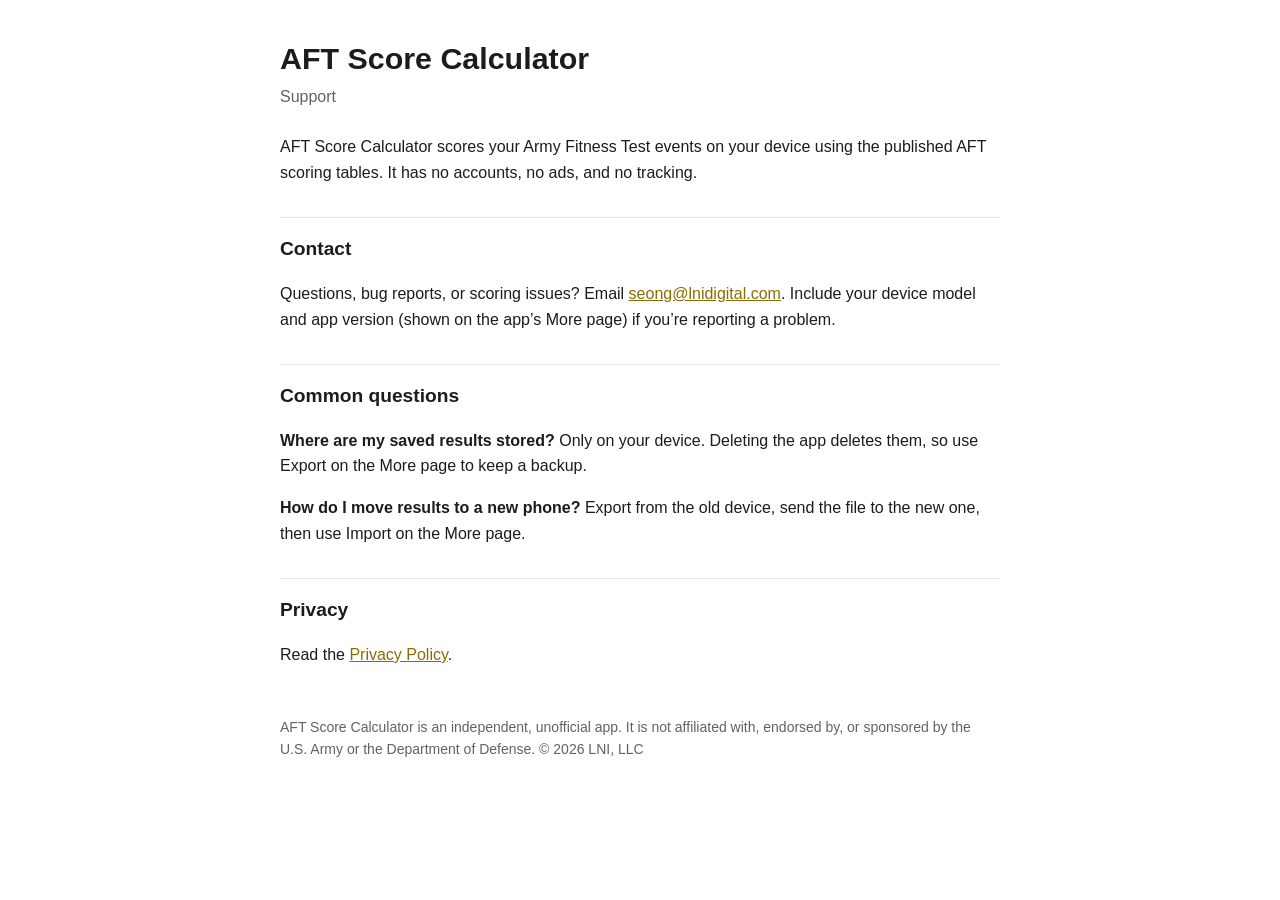
==== index.html @ 73eeace1 "Add support page and privacy policy for AFT Score Calculator Co-Authored-By: Claude Opus 5.5 <norepl" ====
<!doctype html>
<html lang="en"><head><meta charset="utf-8"><meta name="viewport" content="width=device-width,initial-scale=1">
<title>AFT Score Calculator Support</title><link rel="stylesheet" href="style.css"></head>
<body><main>
<h1>AFT Score Calculator</h1>
<p class="meta">Support</p>
<p>AFT Score Calculator scores your Army Fitness Test events on your device using the published AFT scoring tables. It has no accounts, no ads, and no tracking.</p>
<h2>Contact</h2>
<p>Questions, bug reports, or scoring issues? Email <a href="mailto:seong@lnidigital.com">seong@lnidigital.com</a>. Include your device model and app version (shown on the app’s More page) if you’re reporting a problem.</p>
<h2>Common questions</h2>
<p><strong>Where are my saved results stored?</strong> Only on your device. Deleting the app deletes them, so use Export on the More page to keep a backup.</p>
<p><strong>How do I move results to a new phone?</strong> Export from the old device, send the file to the new one, then use Import on the More page.</p>
<h2>Privacy</h2>
<p>Read the <a href="privacy/">Privacy Policy</a>.</p>
<footer>AFT Score Calculator is an independent, unofficial app. It is not affiliated with, endorsed by, or sponsored by the U.S. Army or the Department of Defense. © 2026 LNI, LLC</footer>
</main></body></html>
---- style.css ----
:root{--bg:#ffffff;--fg:#1c1c1e;--muted:#5f6368;--accent:#8a6d00;--rule:#e5e5ea}
@media (prefers-color-scheme:dark){:root{--bg:#121212;--fg:#ececec;--muted:#a0a0a5;--accent:#ffcc01;--rule:#2c2c2e}}
body{margin:0;background:var(--bg);color:var(--fg);font:16px/1.6 -apple-system,BlinkMacSystemFont,"Segoe UI",Roboto,sans-serif}
main{max-width:720px;margin:0 auto;padding:40px 16px 64px}
h1{font-size:1.9rem;line-height:1.2;margin:0 0 8px}
h2{font-size:1.2rem;margin:32px 0 8px;padding-top:16px;border-top:1px solid var(--rule)}
.meta{color:var(--muted);margin:0 0 24px}
a{color:var(--accent)}
footer{color:var(--muted);font-size:.875rem;margin-top:48px}
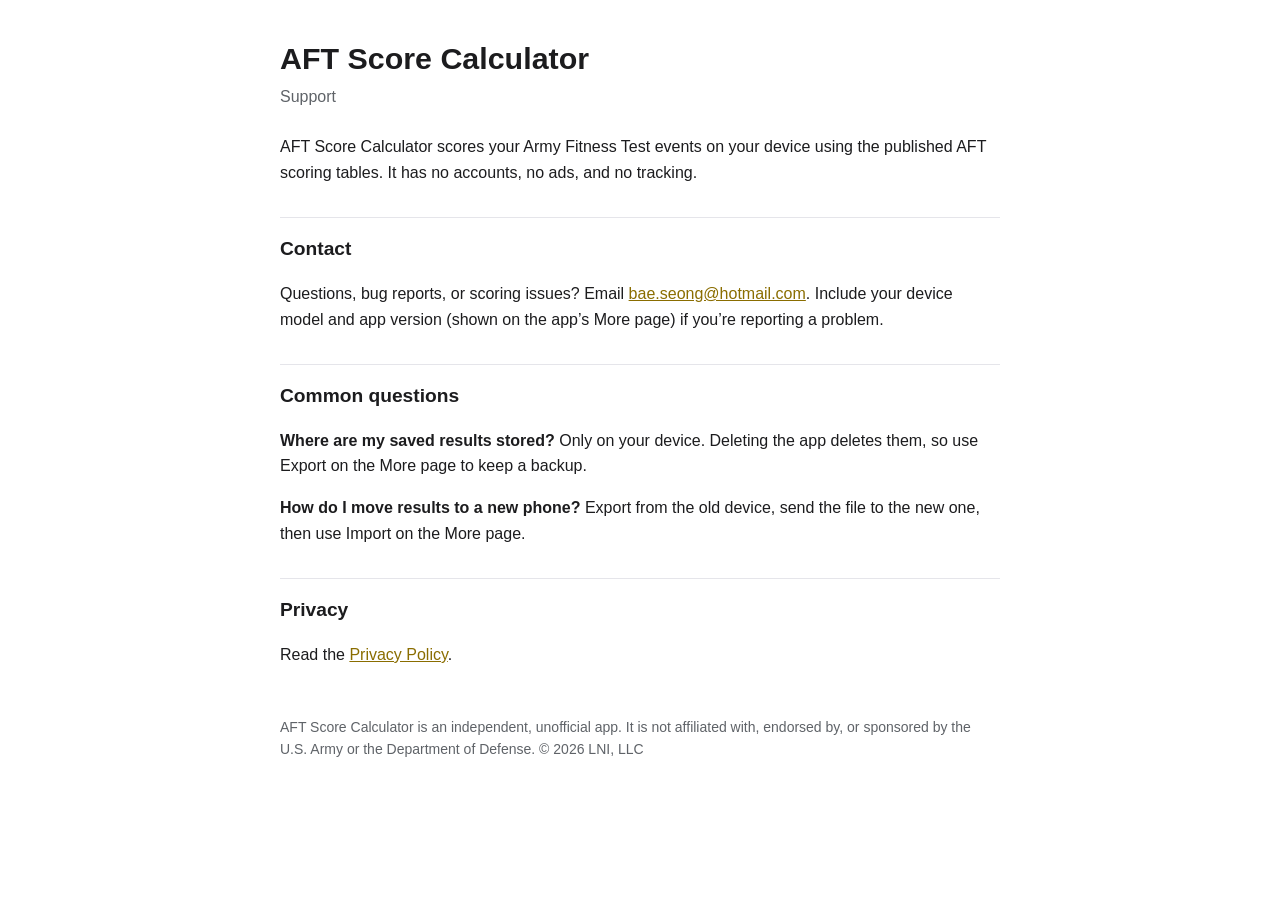
==== commit f841cdff: "Change contact email Co-Authored-By: Claude Opus 5.5 <noreply@anthropic.com>" ====
--- a/index.html
+++ b/index.html
@@ -6,7 +6,7 @@
 <p class="meta">Support</p>
 <p>AFT Score Calculator scores your Army Fitness Test events on your device using the published AFT scoring tables. It has no accounts, no ads, and no tracking.</p>
 <h2>Contact</h2>
-<p>Questions, bug reports, or scoring issues? Email <a href="mailto:seong@lnidigital.com">seong@lnidigital.com</a>. Include your device model and app version (shown on the app’s More page) if you’re reporting a problem.</p>
+<p>Questions, bug reports, or scoring issues? Email <a href="mailto:bae.seong@hotmail.com">bae.seong@hotmail.com</a>. Include your device model and app version (shown on the app’s More page) if you’re reporting a problem.</p>
 <h2>Common questions</h2>
 <p><strong>Where are my saved results stored?</strong> Only on your device. Deleting the app deletes them, so use Export on the More page to keep a backup.</p>
 <p><strong>How do I move results to a new phone?</strong> Export from the old device, send the file to the new one, then use Import on the More page.</p>
